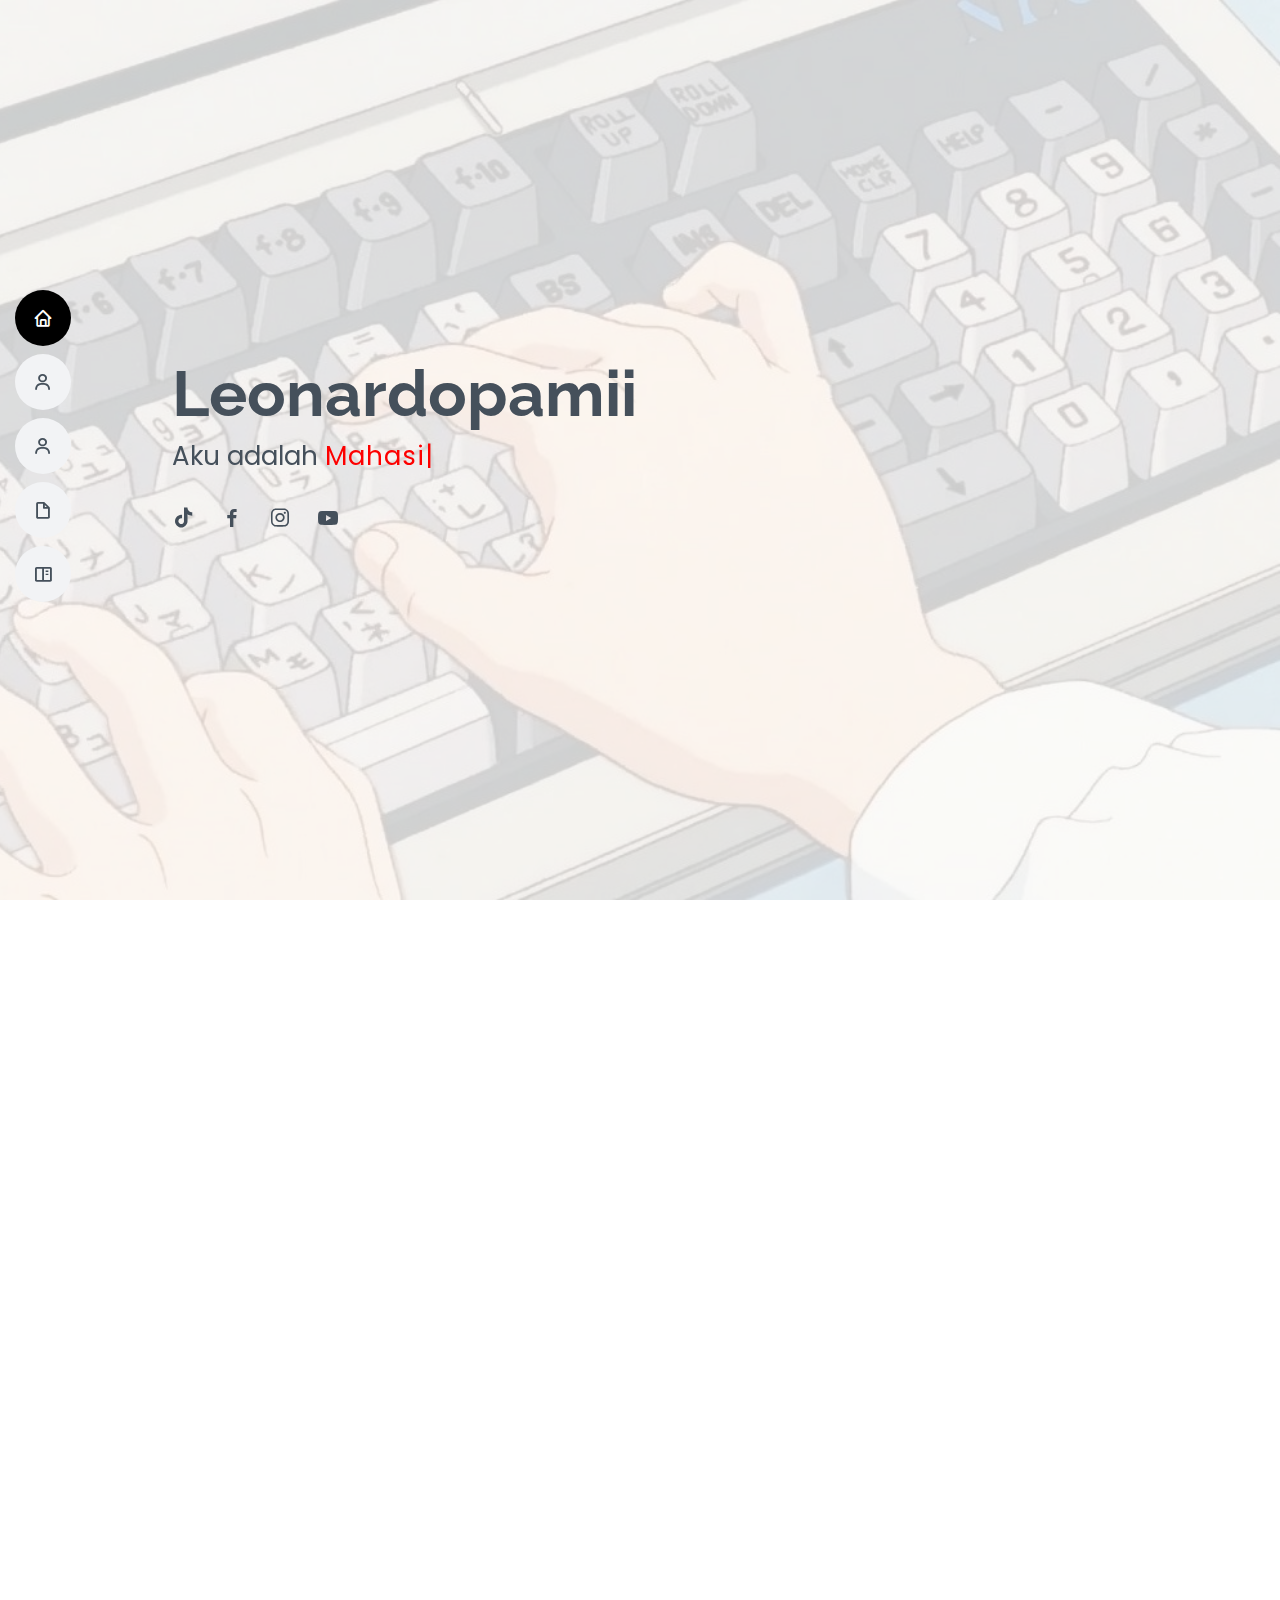
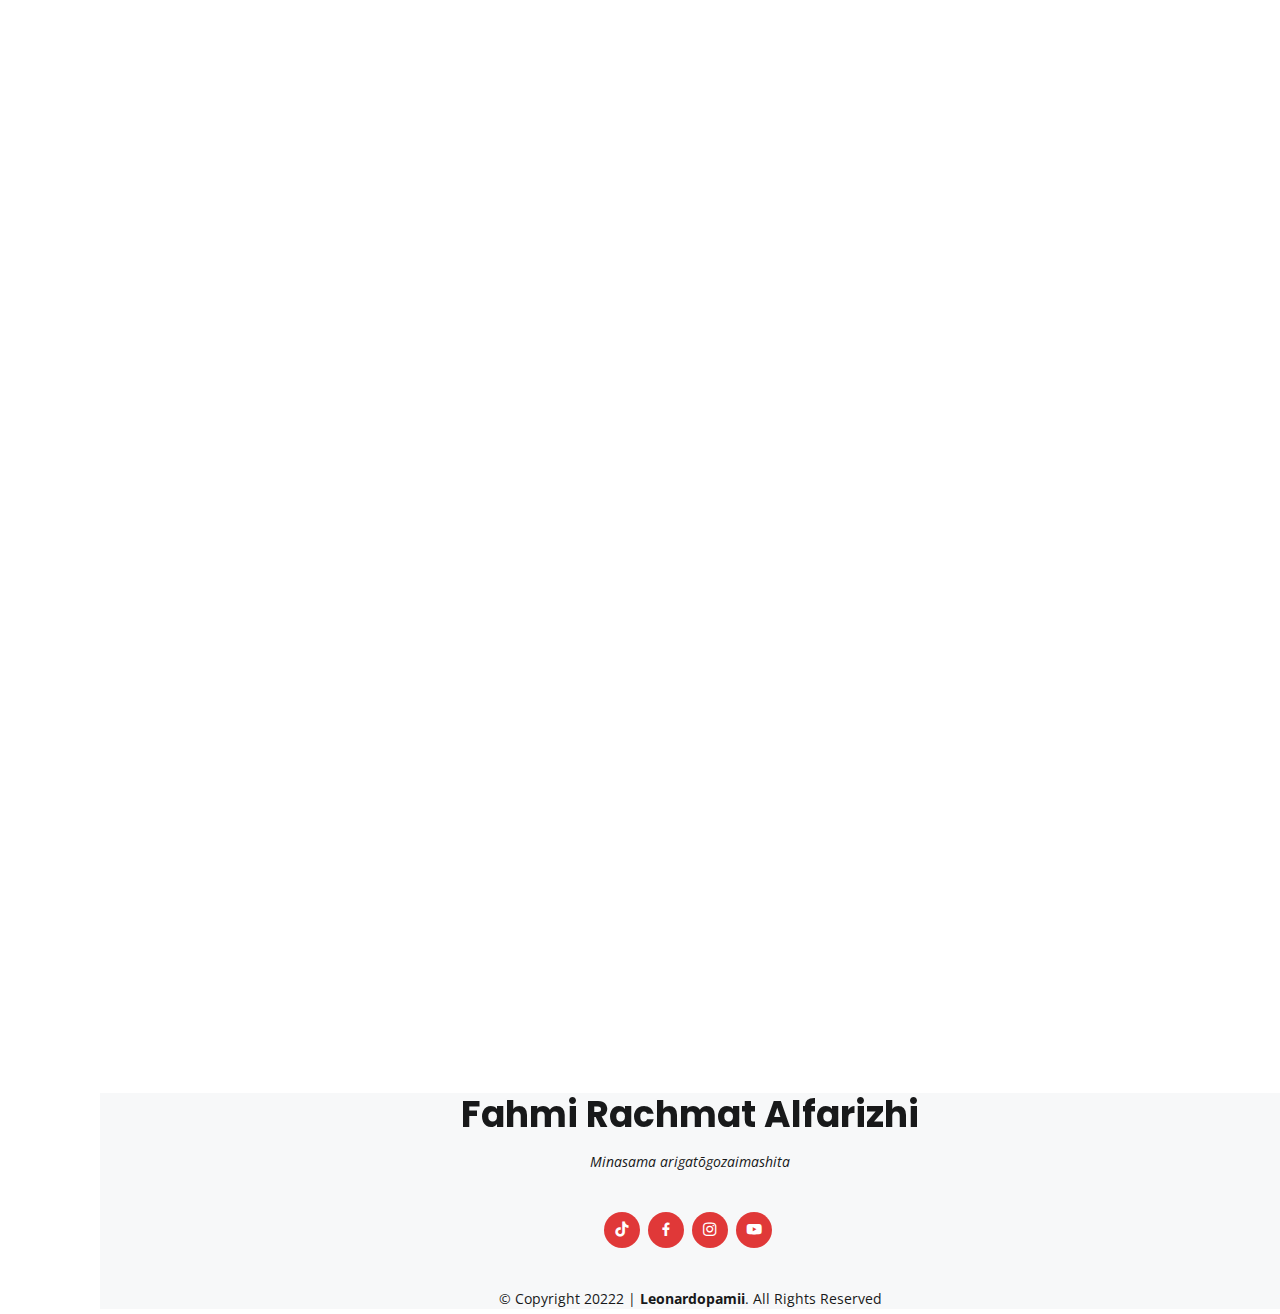
==== index.html @ 3840ce0c "Add files via upload" ====
<!DOCTYPE html>
<html lang="en">

<head>
  <meta charset="utf-8">
  <meta content="width=device-width, initial-scale=1.0" name="viewport">

  <title>Leonardopamii</title>
  <meta content="" name="description">
  <meta content="" name="keywords">

  <link href="assets/img/favicon.jpg" rel="icon">
  <link href="assets/img/apple-touch-icon.jpg" rel="apple-touch-icon">

  <link href="https://fonts.googleapis.com/css?family=Open+Sans:300,300i,400,400i,600,600i,700,700i|Raleway:300,300i,400,400i,500,500i,600,600i,700,700i|Poppins:300,300i,400,400i,500,500i,600,600i,700,700i" rel="stylesheet">

  <link href="assets/vendor/aos/aos.css" rel="stylesheet">
  <link href="assets/vendor/bootstrap/css/bootstrap.min.css" rel="stylesheet">
  <link href="assets/vendor/bootstrap-icons/bootstrap-icons.css" rel="stylesheet">
  <link href="assets/vendor/boxicons/css/boxicons.min.css" rel="stylesheet">
  <link href="assets/vendor/glightbox/css/glightbox.min.css" rel="stylesheet">
  <link href="assets/vendor/swiper/swiper-bundle.min.css" rel="stylesheet">

  <link href="assets/css/style.css" rel="stylesheet">

</head>

<body>

  <i class="bi bi-list mobile-nav-toggle d-lg-none"></i>
  <header id="header" class="d-flex flex-column justify-content-center">

    <nav id="navbar" class="navbar nav-menu">
      <ul>
        <li><a href="#hero" class="nav-link scrollto active"><i class="bx bx-home"></i> <span>Home</span></a></li>
        <li><a href="#about" class="nav-link scrollto"><i class="bx bx-user"></i> <span>Tentang Gue</span></a></li>
        <li><a href="#skills" class="nav-link scrollto"><i class="bx bx-user"></i> <span>Skills</span></a></li>
        <li><a href="#resume" class="nav-link scrollto"><i class="bx bx-file-blank"></i> <span>Resume</span></a></li>
        <li><a href="#portfolio" class="nav-link scrollto"><i class="bx bx-book-content"></i> <span>Portofolio</span></a></li>
      </ul>
    </nav>

  </header>

  <section id="hero" class="d-flex flex-column justify-content-center">
    <div class="container" data-aos="zoom-in" data-aos-delay="100">
      <h1>Leonardopamii</h1>
      <p>Aku adalah <span class="typed" data-typed-items="Mahasiswa Unsil, Raja Iblis, Orang yang dulu kamu sakiti"></span></p>
      <div class="social-links">
        <a href="https://www.tiktok.com/@fahm1ii?_t=8WfGqx5cvl2&_r=1" class="tiktok"><i class="bx bxl-tiktok"></i></a>
        <a href="https://web.facebook.com/fachrel3393/" class="facebook"><i class="bx bxl-facebook"></i></a>
        <a href="https://www.instagram.com/ffhmiraa_/" class="instagram"><i class="bx bxl-instagram"></i></a>
        <a href="https://www.youtube.com/channel/UCYewZGK_xVpXatpseIRRvbg" class="youtube"><i class="bx bxl-youtube"></i></a>
      </div>
    </div>
  </section>

  <main id="main">

    <section id="about" class="about">
      <div class="container" data-aos="fade-up">

        <div class="section-title">
          <h2>Tentang Gue</h2>
          <p>Konichiwa Minasaan, Hajime Mashite Watashinonamae Fahmi Rachmat Alfarizhi-desu, Watashi wa shiriwangi daigaku no gakuseidesu. Watashi no u~ebusaito o hōmon shite itadaki arigatōgozaimasu.</p>
        </div>

        <div class="row">
          <div class="col-lg-4">
            <img src="assets/img/profile-img.jpg" width="250" height="250" style="display:block; margin:auto;" class="img-fluid" alt="">
          </div>
          <div class="col-lg-8 pt-4 pt-lg-0 content">
            <h3>Fahmi Rachmat Alfarizhi</h3>
            <p class="fst-italic">
              Jadi gini ygy, ingfo-nya aja gue seorang mahasiswa Universitas Siliwangi jurusan s1 Agribisnis angkatan 2022, wkwk gitu aja dah terimakasih.
            </p>
            <div class="row">
              <div class="col-lg-6">
                <ul>
                  <li><i class="bi bi-chevron-right"></i> <strong>Birthday:</strong> <span>Oct 2003</span></li>
                  <li><i class="bi bi-chevron-right"></i> <strong>City:</strong> <span>Tasikmalaya, IDN</span></li>
                </ul>
              </div>
              <div class="col-lg-6">
                <ul>
                  <li><i class="bi bi-chevron-right"></i> <strong>Age:</strong> <span>19 y.o</span></li>
                  <li><i class="bi bi-chevron-right"></i> <strong>MyEmail:</strong> <span>fahmirachmat83@gmail.com</span></li>
                </ul>
              </div>
            </div>
            <p>
            Oh iyaa jadi gw alumni dari SMA Negri 8 Kota Tasikmalaya, dan gw juga kuliah ini baru masuk semester 1 sihh.
            Dan aku juga dari dulu pengen banget dipeluk dahyun, awkwk saraf. 
          </div>
        </div>

      </div>
    </section>

    <section id="skills" class="skills section-bg">
      <div class="container" data-aos="fade-up">

        <div class="section-title">
          <h2>Skills</h2>
          <p>Kemampuan gue dikit sihh tapi boleh lah wkwk.</p>
        </div>

        <div class="row skills-content">

          <div class="col-lg-6">

            <div class="progress">
              <span class="skill">Microsoft Word <i class="val">80%</i></span>
              <div class="progress-bar-wrap">
                <div class="progress-bar" role="progressbar" aria-valuenow="80" aria-valuemin="0" aria-valuemax="100"></div>
              </div>
            </div>

            <div class="progress">
              <span class="skill">Microsoft Excel <i class="val">70%</i></span>
              <div class="progress-bar-wrap">
                <div class="progress-bar" role="progressbar" aria-valuenow="70" aria-valuemin="0" aria-valuemax="100"></div>
              </div>
            </div>

            <div class="progress">
              <span class="skill">Ms Power Point <i class="val">65%</i></span>
              <div class="progress-bar-wrap">
                <div class="progress-bar" role="progressbar" aria-valuenow="65" aria-valuemin="0" aria-valuemax="100"></div>
              </div>
            </div>

          </div>

          <div class="col-lg-6">

            <div class="progress">
              <span class="skill">Ngedit Video Kartun awkwkakwakaw <i class="val">75%</i></span>
              <div class="progress-bar-wrap">
                <div class="progress-bar" role="progressbar" aria-valuenow="75" aria-valuemin="0" aria-valuemax="100"></div>
              </div>
            </div>

            <div class="progress">
              <span class="skill">Data Analyst <i class="val">50%</i></span>
              <div class="progress-bar-wrap">
                <div class="progress-bar" role="progressbar" aria-valuenow="50" aria-valuemin="0" aria-valuemax="100"></div>
              </div>
            </div>

            <div class="progress">
              <span class="skill">Mencintai Orang Yang Salah <i class="val">100%</i></span>
              <div class="progress-bar-wrap">
                <div class="progress-bar" role="progressbar" aria-valuenow="100" aria-valuemin="0" aria-valuemax="100"></div>
              </div>
            </div>

          </div>

        </div>

      </div>
    </section>

    <section id="resume" class="resume">
      <div class="container" data-aos="fade-up">

        <div class="section-title">
          <h2>Resume</h2>
        </div>

        <div class="row">
          <div class="col-lg-6">
            <h3 class="resume-title">Sumary</h3>
            <div class="resume-item pb-0">
              <h4>Fahmi Rachmat Alfarizhi</h4>
              <p><em>Mahasiswa Agribisnis dari Universitas Siliwangi tingkat pertama. Memiliki ketertarikan
                dalam dunia digital dan menganalisis data. Memiliki kemampuan mengoperasikan Microsoft Word, Microsoft Excel, 
                Microsoft Power Point serta Canva Design.
              </em></p>
              <ul>
                <li>Jl. Peta Gn Roay, Kota Tasikmalaya</li>
                <li>(+62) 857-3026-87X9</li>
                <li>fahmirachmat83@gmail.com</li>
              </ul>
            </div>

            <h3 class="resume-title">Education</h3>
            <div class="resume-item">
              <h4>Universitas Siliwangi</h4>
              <p>S1 Agribisnis</p>
              <h5>2022 - Sekarang</h5>
            </div>
            <div class="resume-item">
              <h4>SMA Negri 8 Kota Tasikmalaya</h4>
              <p>MIPA</p>
              <h5>2019 - 2022</h5>
            </div>
            <div class="resume-item">
              <h4>SMP Negri 9 Kota Tasikmalaya</h4>
              <h5>2016 - 2019</h5>
            </div>
          </div>
          <div class="col-lg-6">
            <h3 class="resume-title">Experience</h3>
            <div class="resume-item">
              <h4>Organization</h4>
              <p><em>Universitas Siliwangi • 2022 - Sekarang </em></p>
              <ul>
                <li>Tidak ada</li>
                <li>Tidak ada juga:'( </li>
              </ul>
            </div>
            <div class="resume-item">
              <h4>Ektrakulikuler</h4>
              <p><em>SMA Negri 8 Kota Tasikmalaya • 2019 - 2022 </em></p>
              <ul>
                <li>Polisi Sekolah/PKS</li>
              </ul>
            </div>
            <div class="resume-item">
              <h4>Ektrakulikuler</h4>
              <p><em>SMP Negri 9 Kota Tasikmalaya • 2016 - 2019 </em></p>
              <ul>
                <li>Basket</li>
                <li>Pramuka</li>
              </ul>
            </div>
          </div>
        </div>

      </div>
    </section>

    <section id="portfolio" class="portfolio section-bg">
      <div class="container" data-aos="fade-up">

        <div class="section-title">
          <h2>Portofolio</h2>
          <p>Deskripsi yg beda beda cuma di Photo Card wlee.</p>
        </div>

        <div class="row">
          <div class="col-lg-12 d-flex justify-content-center" data-aos="fade-up" data-aos-delay="100">
            <ul id="portfolio-flters">
              <li data-filter="*" class="filter-active">All</li>
              <li data-filter=".filter-app">Sekte</li>
              <li data-filter=".filter-card">PCard</li>
              <li data-filter=".filter-web">Suki</li>
            </ul>
          </div>
        </div>

        <div class="row portfolio-container" data-aos="fade-up" data-aos-delay="200">

          <div class="col-lg-4 col-md-6 portfolio-item filter-app">
            <div class="portfolio-wrap">
              <img src="assets/img/portfolio/portfolio-1.jpg" class="img-fluid" alt="">
              <div class="portfolio-info">
                <h4>Jadi gini lee</h4>
                <p>Jadi gini lee</p>
                <div class="portfolio-links">
                  <a href="assets/img/portfolio/portfolio-1.jpg" data-gallery="portfolioGallery" class="portfolio-lightbox" title="Jadi gini lee"><i class="bx bx-plus"></i></a>
                  <a href="portfolio-details-all.html" class="portfolio-details-lightbox" data-glightbox="type: external" title="Portfolio Details"><i class="bx bx-link"></i></a>
                </div>
              </div>
            </div>
          </div>

          <div class="col-lg-4 col-md-6 portfolio-item filter-web">
            <div class="portfolio-wrap">
              <img src="assets/img/portfolio/portfolio-2.jpg" class="img-fluid" alt="">
              <div class="portfolio-info">
                <h4>Santai aja wirr</h4>
                <p>Santai aja wirr</p>
                <div class="portfolio-links">
                  <a href="assets/img/portfolio/portfolio-2.jpg" data-gallery="portfolioGallery" class="portfolio-lightbox" title="Santai Aja Wirr"><i class="bx bx-plus"></i></a>
                  <a href="portfolio-details-all.html" class="portfolio-details-lightbox" data-glightbox="type: external" title="Portfolio Details"><i class="bx bx-link"></i></a>
                </div>
              </div>
            </div>
          </div>

          <div class="col-lg-4 col-md-6 portfolio-item filter-app">
            <div class="portfolio-wrap">
              <img src="assets/img/portfolio/portfolio-3.jpg" class="img-fluid" alt="">
              <div class="portfolio-info">
                <h4>PDI ireng</h4>
                <p>PDI ireng</p>
                <div class="portfolio-links">
                  <a href="assets/img/portfolio/portfolio-3.jpg" data-gallery="portfolioGallery" class="portfolio-lightbox" title="PDI ireng"><i class="bx bx-plus"></i></a>
                  <a href="portfolio-details-all.html" class="portfolio-details-lightbox" data-glightbox="type: external" title="Portfolio Details"><i class="bx bx-link"></i></a>
                </div>
              </div>
            </div>
          </div>

          <div class="col-lg-4 col-md-6 portfolio-item filter-card">
            <div class="portfolio-wrap">
              <img src="assets/img/portfolio/portfolio-4.jpg" class="img-fluid" alt="">
              <div class="portfolio-info">
                <h4>Photo Card Jihyo</h4>
                <p>Photo Card</p>
                <div class="portfolio-links">
                  <a href="assets/img/portfolio/portfolio-4.jpg" data-gallery="portfolioGallery" class="portfolio-lightbox" title="Park Ji-hyo"><i class="bx bx-plus"></i></a>
                  <a href="portfolio-details-jihyo.html" class="portfolio-details-lightbox" data-glightbox="type: external" title="Portfolio Details"><i class="bx bx-link"></i></a>
                </div>
              </div>
            </div>
          </div>

          <div class="col-lg-4 col-md-6 portfolio-item filter-web">
            <div class="portfolio-wrap">
              <img src="assets/img/portfolio/portfolio-5.jpg" class="img-fluid" alt="">
              <div class="portfolio-info">
                <h4>Nangis Arsenal</h4>
                <p>Nangis Arsenal</p>
                <div class="portfolio-links">
                  <a href="assets/img/portfolio/portfolio-5.jpg" data-gallery="portfolioGallery" class="portfolio-lightbox" title="Fake Smile wlee"><i class="bx bx-plus"></i></a>
                  <a href="portfolio-details-all.html" class="portfolio-details-lightbox" data-glightbox="type: external" title="Portfolio Details"><i class="bx bx-link"></i></a>
                </div>
              </div>
            </div>
          </div>

          <div class="col-lg-4 col-md-6 portfolio-item filter-app">
            <div class="portfolio-wrap">
              <img src="assets/img/portfolio/portfolio-6.jpg" class="img-fluid" alt="">
              <div class="portfolio-info">
                <h4>Jumatan Sia Goblog</h4>
                <p>Jumatan Sia Goblog</p>
                <div class="portfolio-links">
                  <a href="assets/img/portfolio/portfolio-6.jpg" data-gallery="portfolioGallery" class="portfolio-lightbox" title="Jumatan moal?"><i class="bx bx-plus"></i></a>
                  <a href="portfolio-details-all.html" class="portfolio-details-lightbox" data-glightbox="type: external" title="Portfolio Details"><i class="bx bx-link"></i></a>
                </div>
              </div>
            </div>
          </div>

          <div class="col-lg-4 col-md-6 portfolio-item filter-card">
            <div class="portfolio-wrap">
              <img src="assets/img/portfolio/portfolio-7.jpg" class="img-fluid" alt="">
              <div class="portfolio-info">
                <h4>Photo Card Mina</h4>
                <p>Photo Card</p>
                <div class="portfolio-links">
                  <a href="assets/img/portfolio/portfolio-7.jpg" data-gallery="portfolioGallery" class="portfolio-lightbox" title="Mina Sharon Myoi"><i class="bx bx-plus"></i></a>
                  <a href="portfolio-details.html" class="portfolio-details-lightbox" data-glightbox="type: external" title="Mina"><i class="bx bx-link"></i></a>
                </div>
              </div>
            </div>
          </div>

          <div class="col-lg-4 col-md-6 portfolio-item filter-card">
            <div class="portfolio-wrap">
              <img src="assets/img/portfolio/portfolio-8.jpg" class="img-fluid" alt="">
              <div class="portfolio-info">
                <h4>Photo Card Dahyun</h4>
                <p>Photo Card</p>
                <div class="portfolio-links">
                  <a href="assets/img/portfolio/portfolio-8.jpg" data-gallery="portfolioGallery" class="portfolio-lightbox" title="Kim Da-Hyun >3"><i class="bx bx-plus"></i></a>
                  <a href="portfolio-details-dahyun.html" class="portfolio-details-lightbox" data-glightbox="type: external" title="Portfolio Details"><i class="bx bx-link"></i></a>
                </div>
              </div>
            </div>
          </div>

          <div class="col-lg-4 col-md-6 portfolio-item filter-web">
            <div class="portfolio-wrap">
              <img src="assets/img/portfolio/portfolio-9.jpg" class="img-fluid" alt="">
              <div class="portfolio-info">
                <h4>Otw Mesir</h4>
                <p>Otw Mesir</p>
                <div class="portfolio-links">
                  <a href="assets/img/portfolio/portfolio-9.jpg" data-gallery="portfolioGallery" class="portfolio-lightbox" title="Gass mangg"><i class="bx bx-plus"></i></a>
                  <a href="portfolio-details-all.html" class="portfolio-details-lightbox" data-glightbox="type: external" title="Portfolio Details"><i class="bx bx-link"></i></a>
                </div>
              </div>
            </div>
          </div>

        </div>

      </div>
    </section>

  <footer id="footer">
    <div class="container">
      <h3>Fahmi Rachmat Alfarizhi</h3>
      <p>Minasama arigatōgozaimashita</p>
      <div class="social-links">
        <a href="https://www.tiktok.com/@fahm1ii?_t=8WfGqx5cvl2&_r=1" class="tiktok"><i class="bx bxl-tiktok"></i></a>
        <a href="https://web.facebook.com/fachrel3393/" class="facebook"><i class="bx bxl-facebook"></i></a>
        <a href="https://www.instagram.com/ffhmiraa_/" class="instagram"><i class="bx bxl-instagram"></i></a>
        <a href="https://www.youtube.com/channel/UCYewZGK_xVpXatpseIRRvbg" class="youtube"><i class="bx bxl-youtube"></i></a>
      </div>
      <div class="copyright">
        &copy; Copyright 20222 | <strong><span>Leonardopamii</span></strong>. All Rights Reserved
      </div>
  </footer>

  <div id="preloader"></div>
  <a href="#" class="back-to-top d-flex align-items-center justify-content-center"><i class="bi bi-arrow-up-short"></i></a>

  <script src="assets/vendor/purecounter/purecounter_vanilla.js"></script>
  <script src="assets/vendor/aos/aos.js"></script>
  <script src="assets/vendor/bootstrap/js/bootstrap.bundle.min.js"></script>
  <script src="assets/vendor/glightbox/js/glightbox.min.js"></script>
  <script src="assets/vendor/isotope-layout/isotope.pkgd.min.js"></script>
  <script src="assets/vendor/swiper/swiper-bundle.min.js"></script>
  <script src="assets/vendor/typed.js/typed.min.js"></script>
  <script src="assets/vendor/waypoints/noframework.waypoints.js"></script>
  <script src="assets/vendor/php-email-form/validate.js"></script>

  <script src="assets/js/main.js"></script>

</body>

</html>
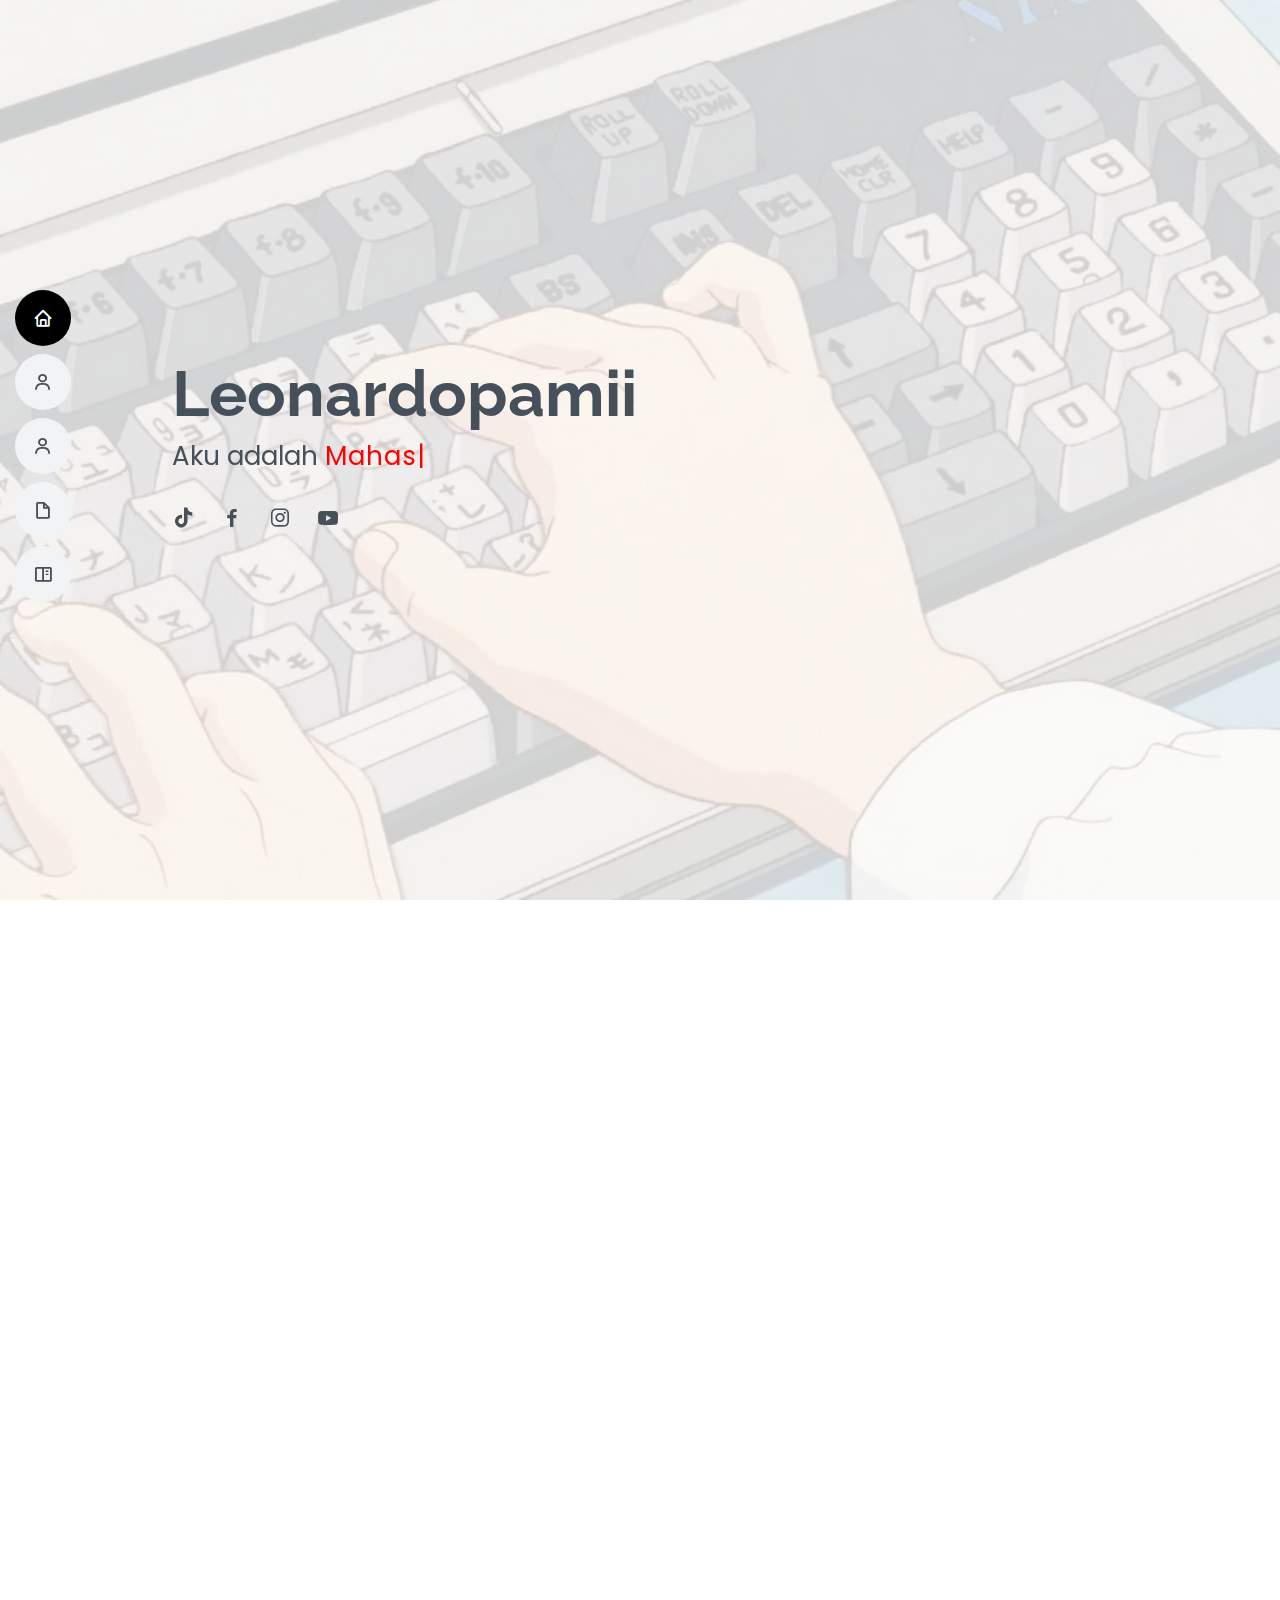
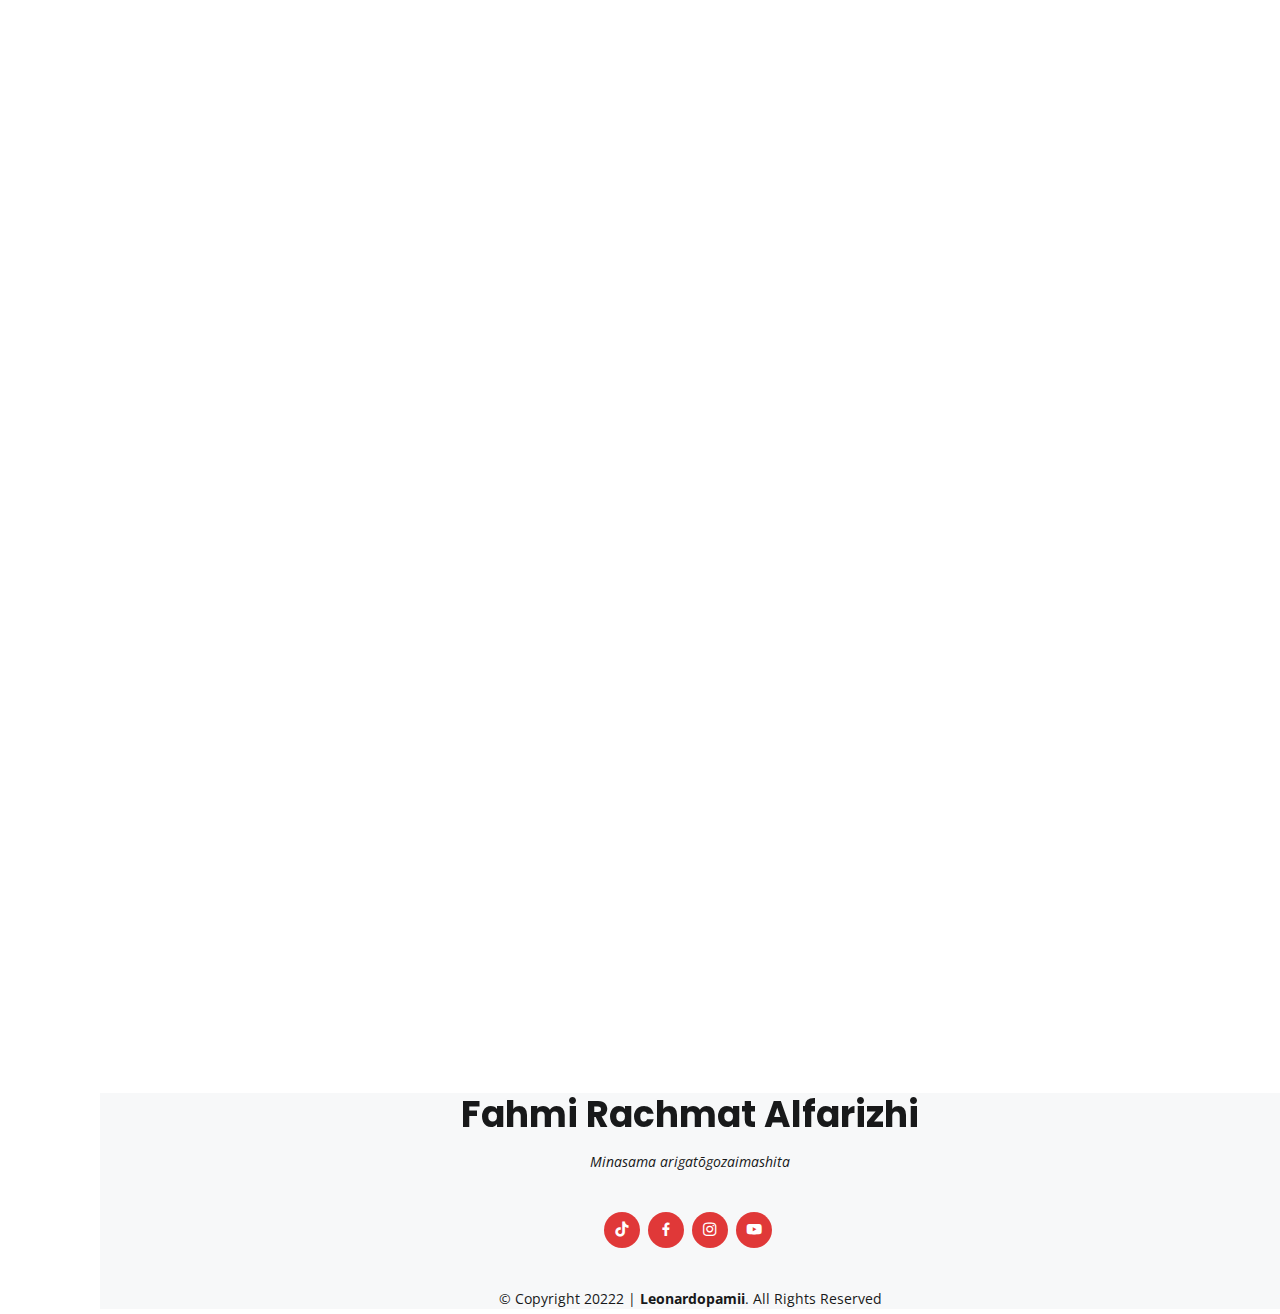
==== commit 4dcc338d: "Update index.html" ====
--- a/index.html
+++ b/index.html
@@ -179,7 +179,7 @@
                 Microsoft Power Point serta Canva Design.
               </em></p>
               <ul>
-                <li>Jl. Peta Gn Roay, Kota Tasikmalaya</li>
+                <li>Kota Tasikmalaya</li>
                 <li>(+62) 857-3026-87X9</li>
                 <li>fahmirachmat83@gmail.com</li>
               </ul>
@@ -416,4 +416,4 @@
 
 </body>
 
-</html>+</html>
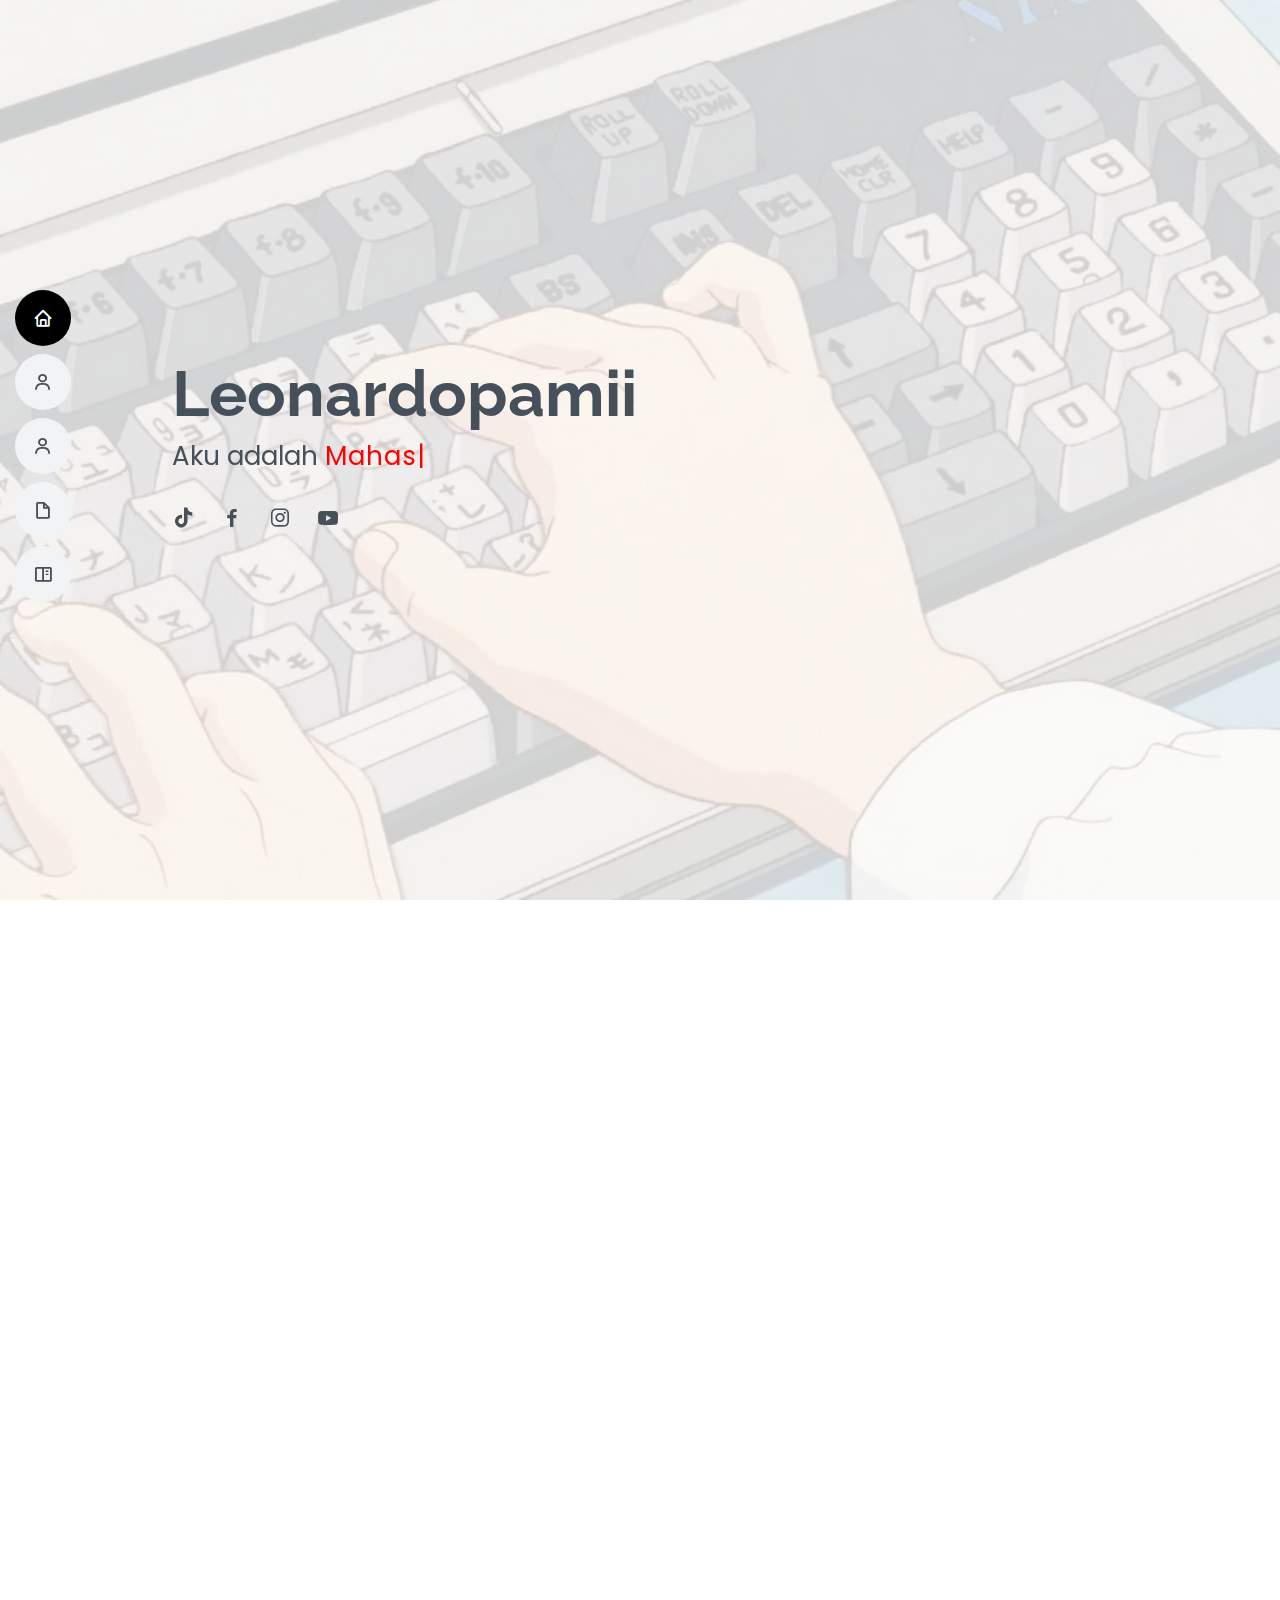
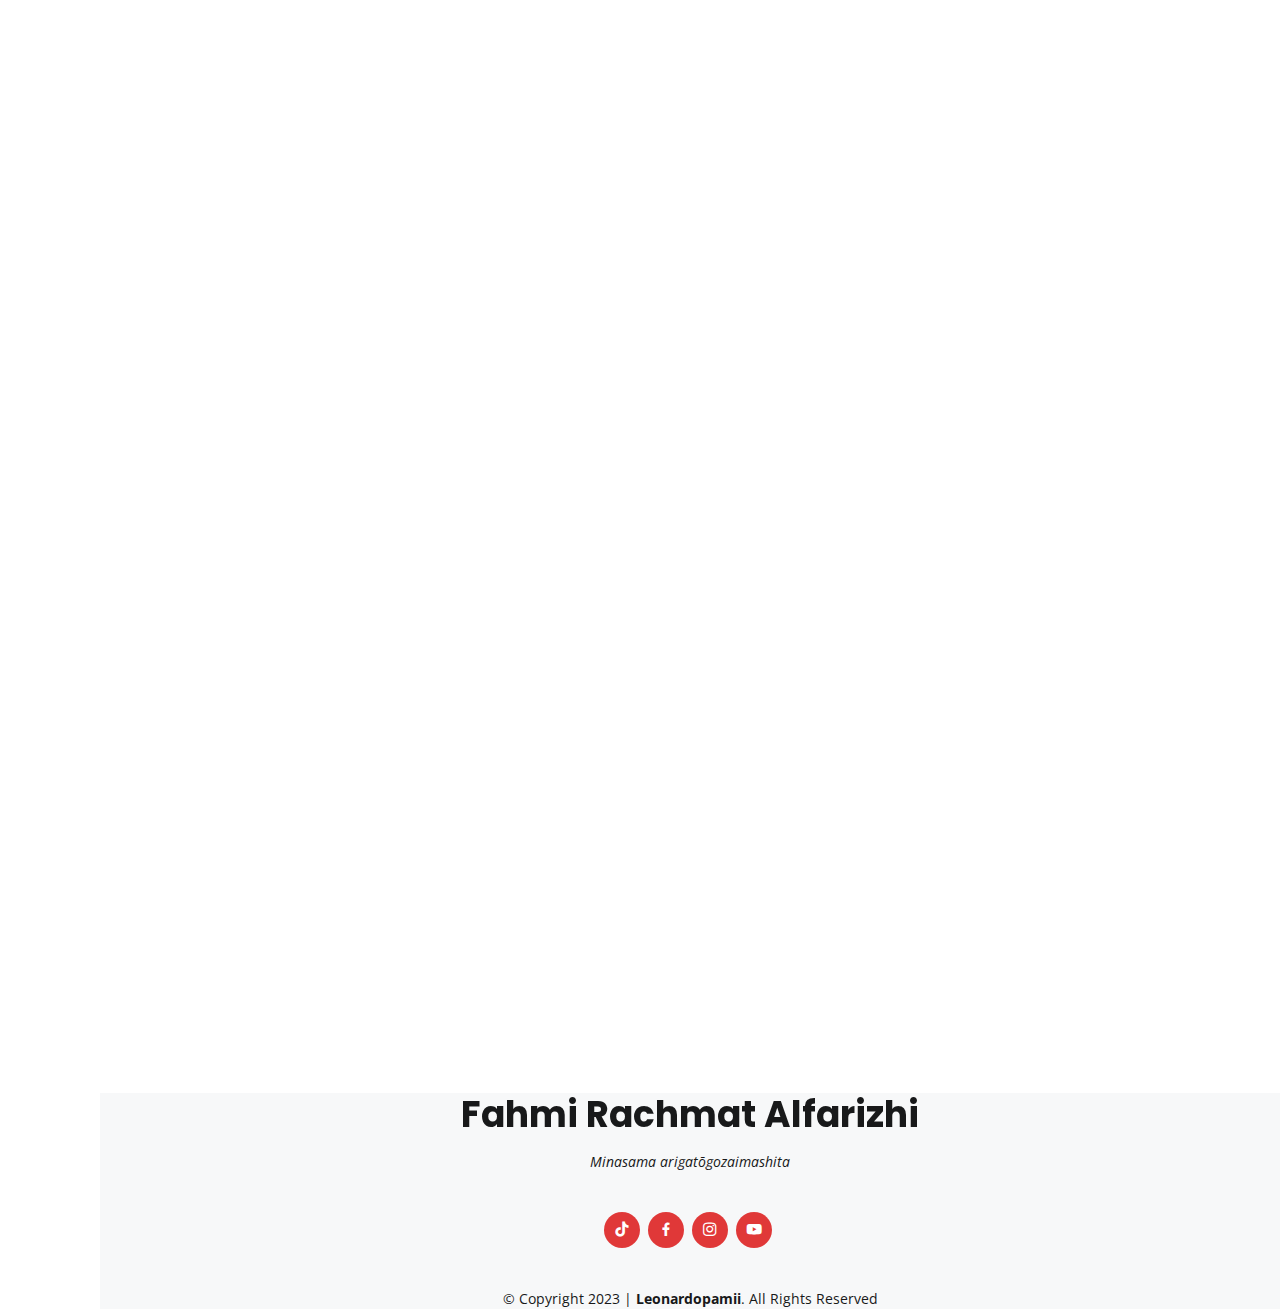
==== commit dc932459: "Update index.html" ====
--- a/index.html
+++ b/index.html
@@ -395,7 +395,7 @@
         <a href="https://www.youtube.com/channel/UCYewZGK_xVpXatpseIRRvbg" class="youtube"><i class="bx bxl-youtube"></i></a>
       </div>
       <div class="copyright">
-        &copy; Copyright 20222 | <strong><span>Leonardopamii</span></strong>. All Rights Reserved
+        &copy; Copyright 2023 | <strong><span>Leonardopamii</span></strong>. All Rights Reserved
       </div>
   </footer>
 
